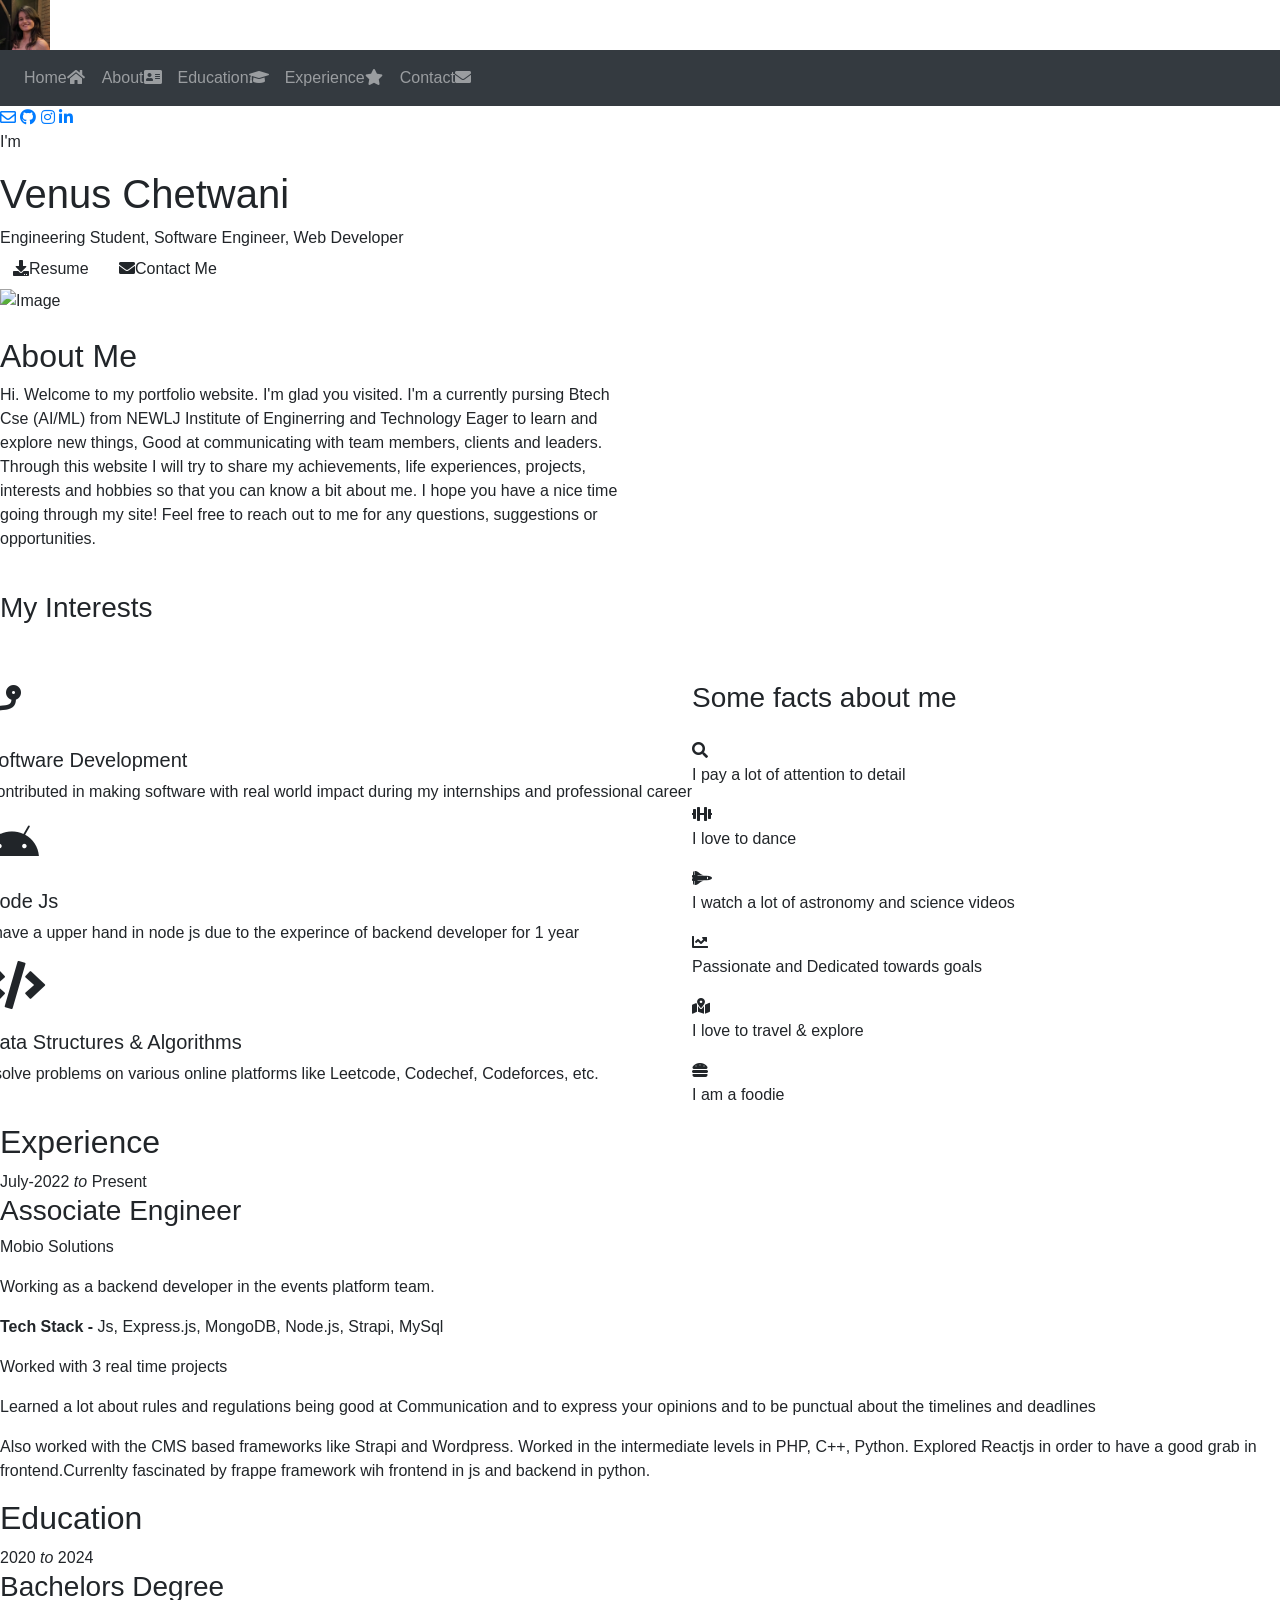
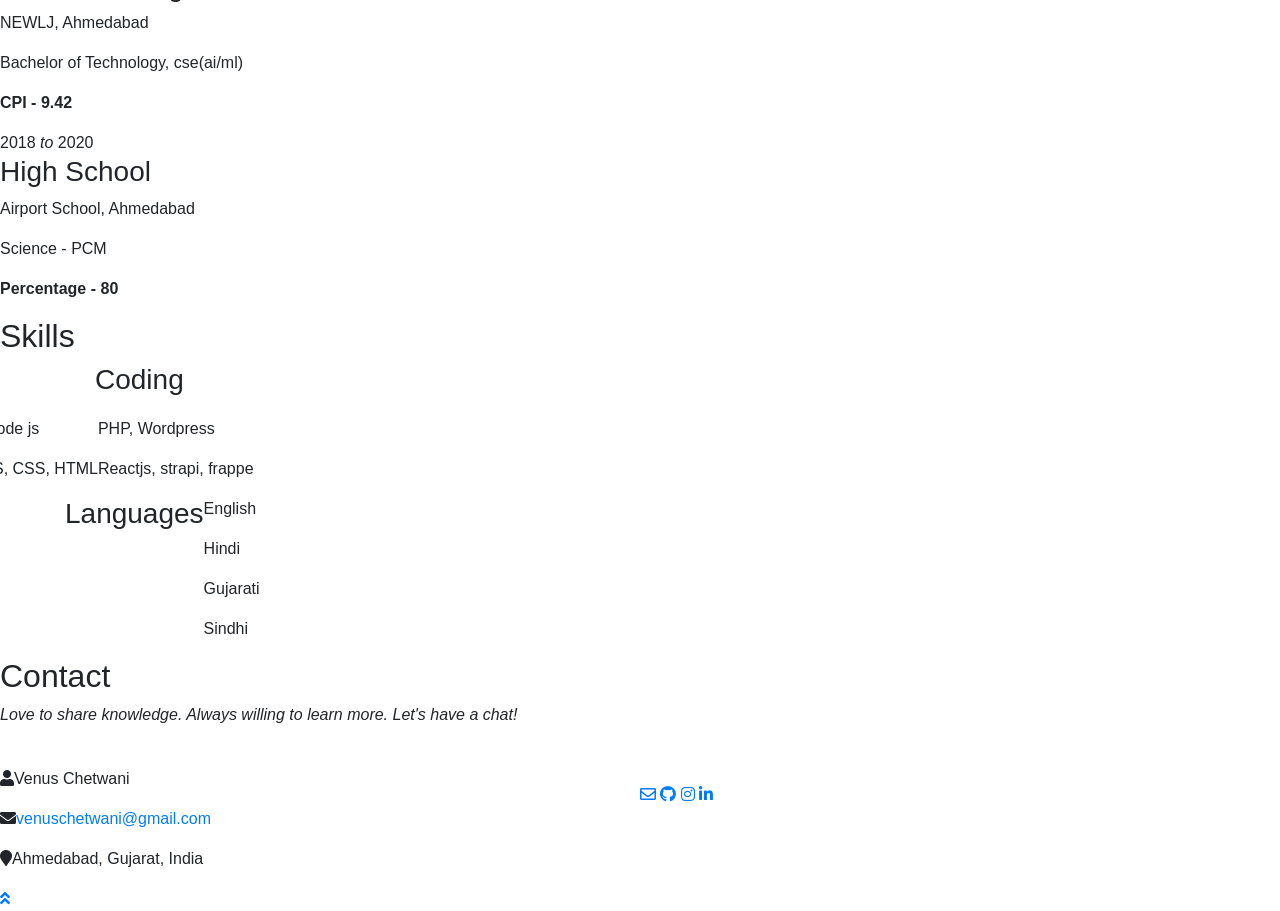
==== personal/index.html @ 5e2a09fb "Add files via upload init" ====
<!DOCTYPE html>
<html lang="en">
    <head>
        <meta charset="utf-8">
        <title>Venus Chetwani</title>
        <meta content="width=device-width" name="viewport">
        <html xmlns="http://www.w3.org/1999/xhtml" xmlns:fb="http://ogp.me/ns/fb#">
        <!-- Favicon -->
        <link href="img/favicon.ico" rel="icon">
        <meta property="og:image" content="img/profile.jpg"/>

        <link href="https://fonts.googleapis.com/css2?family=Open+Sans:300;400;600;700;800&display=swap" rel="stylesheet">

        <link href="https://stackpath.bootstrapcdn.com/bootstrap/4.4.1/css/bootstrap.min.css" rel="stylesheet">
        <link href="https://cdnjs.cloudflare.com/ajax/libs/font-awesome/5.12.0/css/all.min.css" rel="stylesheet">
        <link href="lib/slick/slick.css" rel="stylesheet">
        <link href="lib/slick/slick-theme.css" rel="stylesheet">

        <link href="css/style.css" rel="stylesheet">
    </head>

    <body data-spy="scroll" data-target=".navbar" data-offset="51">
        <div class="wrapper">
            <div class="sidebar">
                <div class="sidebar-header">
                    <img src="img/profile.jpeg" alt="Image" width="50" height="50">
                </div>
                <div class="sidebar-content">
                    <nav class="navbar navbar-expand-md bg-dark navbar-dark">
                        <button type="button" class="navbar-toggler" data-toggle="collapse" data-target="#navbarCollapse">
                            <span class="navbar-toggler-icon"></span>
                        </button>
                        <div class="collapse navbar-collapse" id="navbarCollapse">
                            <ul class="nav navbar-nav">
                                <li class="nav-item">
                                    <a class="nav-link" href="#header">Home<i class="fa fa-home" style="margin-right: 1px;"></i></a>
                                </li> 
                                <li class="nav-item">
                                    <a class="nav-link" href="#about">About<i class="fa fa-address-card"></i></a>
                                </li>
                                <li class="nav-item">
                                    <a class="nav-link" href="#education">Education<i class="fa fa-graduation-cap"></i></a>
                                </li>
                                <li class="nav-item">
                                    <a class="nav-link" href="#experience">Experience<i class="fa fa-star" style="margin-right: 1px;"></i></a>
                                </li>
                                <li class="nav-item">
                                    <a class="nav-link" href="#contact">Contact<i class="fa fa-envelope"></i></a>
                                </li>
                            </ul>
                        </div>
                    </nav>
                </div>
                <div class="sidebar-footer">
                    <a href="mailto:venuschetwanu@gmail.com"><i class="far fa-envelope"></i></a>
                    <a href="http://www.github.com/venuschetwani" target="_blank"><i class="fab fa-github"></i></a>
                    <a href="http://www.instagram.com/venuschetwani" target="_blank"><i class="fab fa-instagram"></i></a>
                    <a href="http://www.linkedin.com/in/venus-chetwani-0b9880237" target="_blank"><i class="fab fa-linkedin-in"></i></a>
                </div>
            </div>
            <div class="content">
                <!-- Header Start -->
                <div class="header" id="header">
                    <div class="content-inner">
                        <p>I'm</p>
                        <h1>Venus Chetwani</h1>
                        <h2></h2>
                        <div class="typed-text">Engineering Student, Software Engineer, Web Developer</div>
                    </div>
                </div>
                <!-- Header End -->
                
                <!-- Large Button Start -->
                <div class="large-btn">
                    <div class="content-inner">
                        <a class="btn" href="https://drive.google.com/file/d/13nygTO-_3JtsukVRPIBDVdhfcVZLSs6s/view?usp=drive_link" target="_blank"><i class="fa fa-download"></i>Resume</a>
                        <a class="btn" href="#contact"><i class="fa fa-envelope"></i>Contact Me</a>
                    </div>
                </div>
                <!-- Large Button End -->
                
                <!-- About Start -->
                <div class="about" id="about">
                    <div class="content-inner">
                        <div class="circular-profile">
                            <img src="img/profile.jpg" alt="Image" class="circular-img" style="width: 200px;height: 200px;">
                        </div>
                        </br>
                        <div class="content-header">
                            <h2>About Me</h2>
                        </div>
                        <div class="row align-items-center">
                            <div class="col-md-6 about-margin">
                                <p>Hi. Welcome to my portfolio website. I'm glad you visited. I'm a currently pursing Btech Cse (AI/ML) from NEWLJ Institute of Enginerring and Technology
                                    Eager to learn and explore new things, Good at communicating with team members, clients and leaders.
                                    Through this website I will try to share my achievements, life experiences, projects, interests and hobbies so that you can know a bit about me.
                                    I hope you have a nice time going through my site! Feel free to reach out to me for any questions, suggestions or opportunities.
                                </p>
                            </br>
                            <h3>My Interests</h3>
                            </br>
                            </div>
                            <div class="interests-col">
                                <div class="srv-col interests-sub">
                                    <span class="fas fa-3x fa-code-branch"></span>
                                    <h5 style="margin-top: 20px;">Software Development</h5>
                                    <p>Contributed in making software with real world impact during my internships and professional career</p>
                                </div>
                                <div class="srv-col interests-sub">
                                    <i class="fab fa-3x fa-android"></i>
                                    <h5 style="margin-top: 20px;">Node Js</h5>
                                    <p>I have a upper hand in node js due to the experince of backend developer for 1 year</p>
                                </div>
                                <div class="srv-col interests-sub">
                                    <i class="fa fa-3x fa-code"></i>
                                    <h5 style="margin-top: 20px;">Data Structures & Algorithms</h5>
                                    <p>I solve problems on various online platforms like Leetcode, Codechef, Codeforces, etc.</p>
                                </div>
                            </div>
                            <div class="miscellaneous">
                                </br>
                                <h3 style="margin-bottom: 25px; text-align: left;">Some facts about me</h3>
                                <div class="miscellaneous-item">
                                    <div>
                                        <i class="fas fa-search" style="margin-right:15px;"></i>
                                    </div>
                                    <div>
                                        <p>I pay a lot of attention to detail</p>
                                    </div>
                                </div>
                                <div class="miscellaneous-item">
                                    <div>
                                        <i class="fas fa-dumbbell" style="margin-right:12px;"></i>                                  
                                    </div>
                                    <div>
                                        <p>I love to dance</p>  
                                    </div>
                                </div>
                                <div class="miscellaneous-item">
                                    <div>
                                        <i class="fas fa-space-shuttle" style="margin-right:12px;"></i>
                                    </div>
                                    <div>
                                        <p>I watch a lot of astronomy and science videos</p>
                                    </div>
                                </div>
                                <div class="miscellaneous-item">
                                    <div>
                                        <i class="fas fa-chart-line" style="margin-right:17px;"></i>
                                    </div>
                                    <div>
                                        <p>Passionate and Dedicated towards goals </p>
                                    </div>
                                </div>
                                <div class="miscellaneous-item">
                                    <div>
                                        <i class="fas fa-map-marked-alt" style="margin-right:15px;"></i>
                                    </div>
                                    <div>
                                        <p>I love to travel & explore</p>
                                    </div>
                                </div>
                                <div class="miscellaneous-item">
                                    <div>
                                        <i class="fas fa-hamburger" style="margin-right:17px;"></i>
                                    </div>
                                    <div>
                                        <p>I am a foodie</p>
                                    </div>
                                </div>                                    
                            </div>
                        </div>
                    </div>
                </div>
                <!-- About End -->
                
                <!-- Experience Start -->
                <div class="education" id="experience">
                    <div class="content-inner">
                        <div class="content-header">
                            <h2>Experience</h2>
                        </div>
                        <div class="align-items-center">
                            <div>
                                <div class="edu-col border-btm">
                                    <span>July-2022 <i>to </i> Present</span>
                                    <h3>Associate Engineer</h3>
                                    <p class="company-name">Mobio Solutions</p>
                                    <p>Working as a backend developer in the events platform team.</p>
                                    <p><strong>Tech Stack - </strong>Js, Express.js, MongoDB, Node.js, Strapi, MySql</p>
                                </div>
                            </div>
                            <div>
                                <div class="edu-col border-btm">
                                    <p class="company-name">Worked with 3 real time projects</p>
                                    <p>Learned a lot about rules and regulations being good at Communication and to express your opinions and to be punctual about the timelines and deadlines</p>
                                </div>
                            </div>
                            <div>
                                <div class="edu-col border-btm">
                                    <p>Also worked with the CMS based frameworks like Strapi and Wordpress. Worked in the intermediate levels in PHP, C++, Python. Explored Reactjs in order to have a good grab in frontend.Currenlty fascinated by frappe framework wih frontend in js and backend in python. </p>
                                </div>
                            </div>
                        </div>
                    </div>
                </div>
                <!-- Experience End -->

                <!-- Education Start -->
                <div class="education" id="education">
                    <div class="content-inner">
                        <div class="content-header">
                            <h2>Education</h2>
                        </div>
                        <div class="align-items-center">
                            <div>
                                <div class="edu-col border-btm">
                                    <span>2020 <i>to </i>2024</span>
                                    <h3>Bachelors Degree</h3>
                                    <p>NEWLJ, Ahmedabad</p>
                                    <p>Bachelor of Technology, cse(ai/ml)</p>
                                    <p><strong>CPI - 9.42</strong></p>
                                </div>
                            </div>
                            <div>
                                <div class="edu-col border-btm">
                                    <span>2018 <i>to </i>2020</span>
                                    <h3>High School</h3>
                                    <p>Airport School, Ahmedabad</p>
                                    <p>Science - PCM</p>
                                    <p><strong>Percentage - 80</strong></p>
                                </div>
                            </div>
                        </div>
                    </div>
                </div>
                <!-- Education End -->

                <!-- Service Start -->
                <div class="service" id="service">
                    <div class="content-header">
                        <h2>Skills</h2>
                    </div>
                    <div class="content-inner skill-arrangement">
                        <div style="max-width: 350px; min-width: 310px;">
                            <h3 style="margin-left: 95px; margin-bottom: 20px;">Coding</h3>
                            <div class="row">
                                <div class="skills">
                                    <div role="progressbar" aria-valuenow="85" aria-valuemin="0" aria-valuemax="100" style="--value:85"></div>
                                    <div class="skill-name">
                                        <p>Node js</p>
                                    </div>
                                    <div role="progressbar" aria-valuenow="80" aria-valuemin="0" aria-valuemax="100" style="--value:80"></div>
                                    <div class="skill-name">
                                        <p>JS, CSS, HTML</p>
                                    </div>
                                </div>
                                <div class="skills">
                                    <div role="progressbar" aria-valuenow="60" aria-valuemin="0" aria-valuemax="100" style="--value:40"></div>
                                    <div class="skill-name">
                                        <p>PHP, Wordpress</p>
                                    </div>
                                    <div role="progressbar" aria-valuenow="75" aria-valuemin="0" aria-valuemax="100" style="--value:25"></div>
                                    <div class="skill-name">
                                        <p>Reactjs, strapi, frappe</p>
                                    </div>

                                </div>
                            </div>
                        </div>
                        <div class = "vertical-border"></div>
                        <div class="row language-margin" style="max-width: 50%; min-width: 310px; max-height: 340px;">
                            <h3 style="margin-left: 80px; margin-bottom: -5px;">Languages</h3>
                            <div>
                                <div class="skills">
                                    <div class="skill-name">
                                        <p>English</p>
                                    </div>
                                    <div class="progress-lang">
                                        <div class="progress-value" style="--value:90%"></div>
                                    </div>
                                    <div class="skill-name">
                                        <p>Hindi</p>
                                    </div>
                                    <div class="progress-lang">
                                        <div class="progress-value" style="--value:90%"></div>
                                    </div>
                                    <div class="skill-name">
                                        <p>Gujarati</p>
                                    </div>
                                    <div class="progress-lang">
                                        <div class="progress-value" style="--value:65%"></div>
                                    </div>
                                    <div class="skill-name">
                                        <p>Sindhi</p>
                                    </div>
                                    <div class="progress-lang">
                                        <div class="progress-value" style="--value:80%"></div>
                                    </div>

                                
                                </div>
                            </div>
                        </div>
                    </div>
                </div>
                <!-- Service End -->
                <!-- Contact Start -->
                <div class="contact" id="contact">
                    <div class="content-inner">
                        <div class="content-header">
                            <h2>Contact</h2>
                        </div>
                        <div class="row align-items-center">
                            <div class="col-md-6">
                                <div class="contact-info">
                                    <p style="font-style:oblique; font-weight:400">Love to share knowledge. Always willing to learn more. Let's have a chat!</p><br>
                                    <p><i class="fa fa-user"></i>Venus Chetwani</p>
                                    <p><i class="fa fa-envelope"></i><a href="mailto:venuschetwani@gmail.com">venuschetwani@gmail.com</a></p>
                                    <p><i class="fa fa-map-marker"></i>Ahmedabad, Gujarat, India</p>
                                </div>
                            </div>
                            <div class="social-mobile">
                                <a href="mailto:venuschetwani@gmail.com"><i class="far fa-envelope"></i></a>
                                <a href="http://www.github.com/venuschetwani" target="_blank"><i class="fab fa-github"></i></a>
                                <a href="http://www.instagram.com/venuschetwani" target="_blank"><i class="fab fa-instagram"></i></a>
                                <a href="https://www.linkedin.com/in/venus-chetwani-0b9880237" target="_blank"><i class="fab fa-linkedin-in"></i></a>
                            </div>
                        </div>
                    </div>
                </div>
            </div>
        </div>
        
        <!-- Back to Top -->
        <a href="#" class="back-to-top"><i class="fa fa-angle-double-up"></i></a>
        
        <!-- JavaScript Libraries -->
        <script src="https://code.jquery.com/jquery-3.4.1.min.js"></script>
        <script src="https://stackpath.bootstrapcdn.com/bootstrap/4.4.1/js/bootstrap.bundle.min.js"></script>
        <script src="lib/easing/easing.min.js"></script>
        <script src="lib/slick/slick.min.js"></script>
        <script src="lib/typed/typed.min.js"></script>
        <script src="lib/waypoints/waypoints.min.js"></script>
        <script src="lib/isotope/isotope.pkgd.min.js"></script>
        <script src="js/main.js"></script>
    </body>
</html>
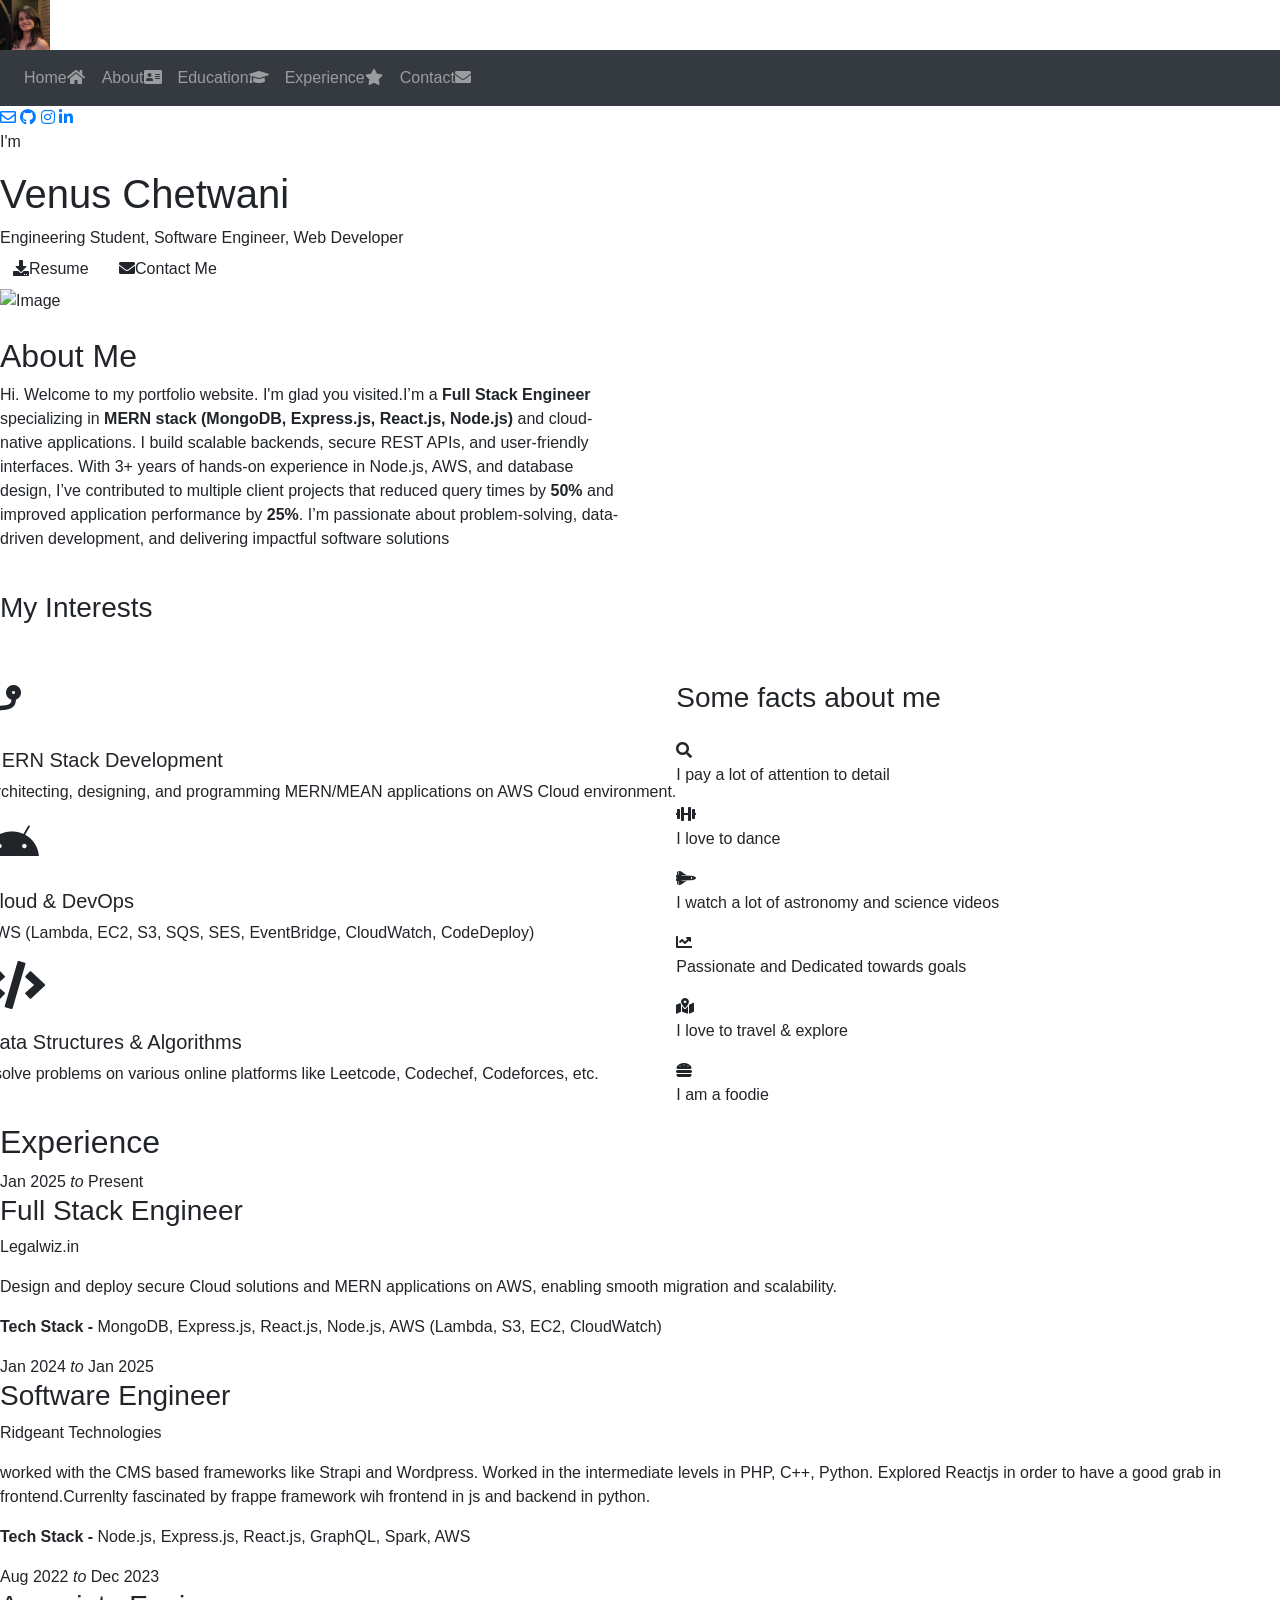
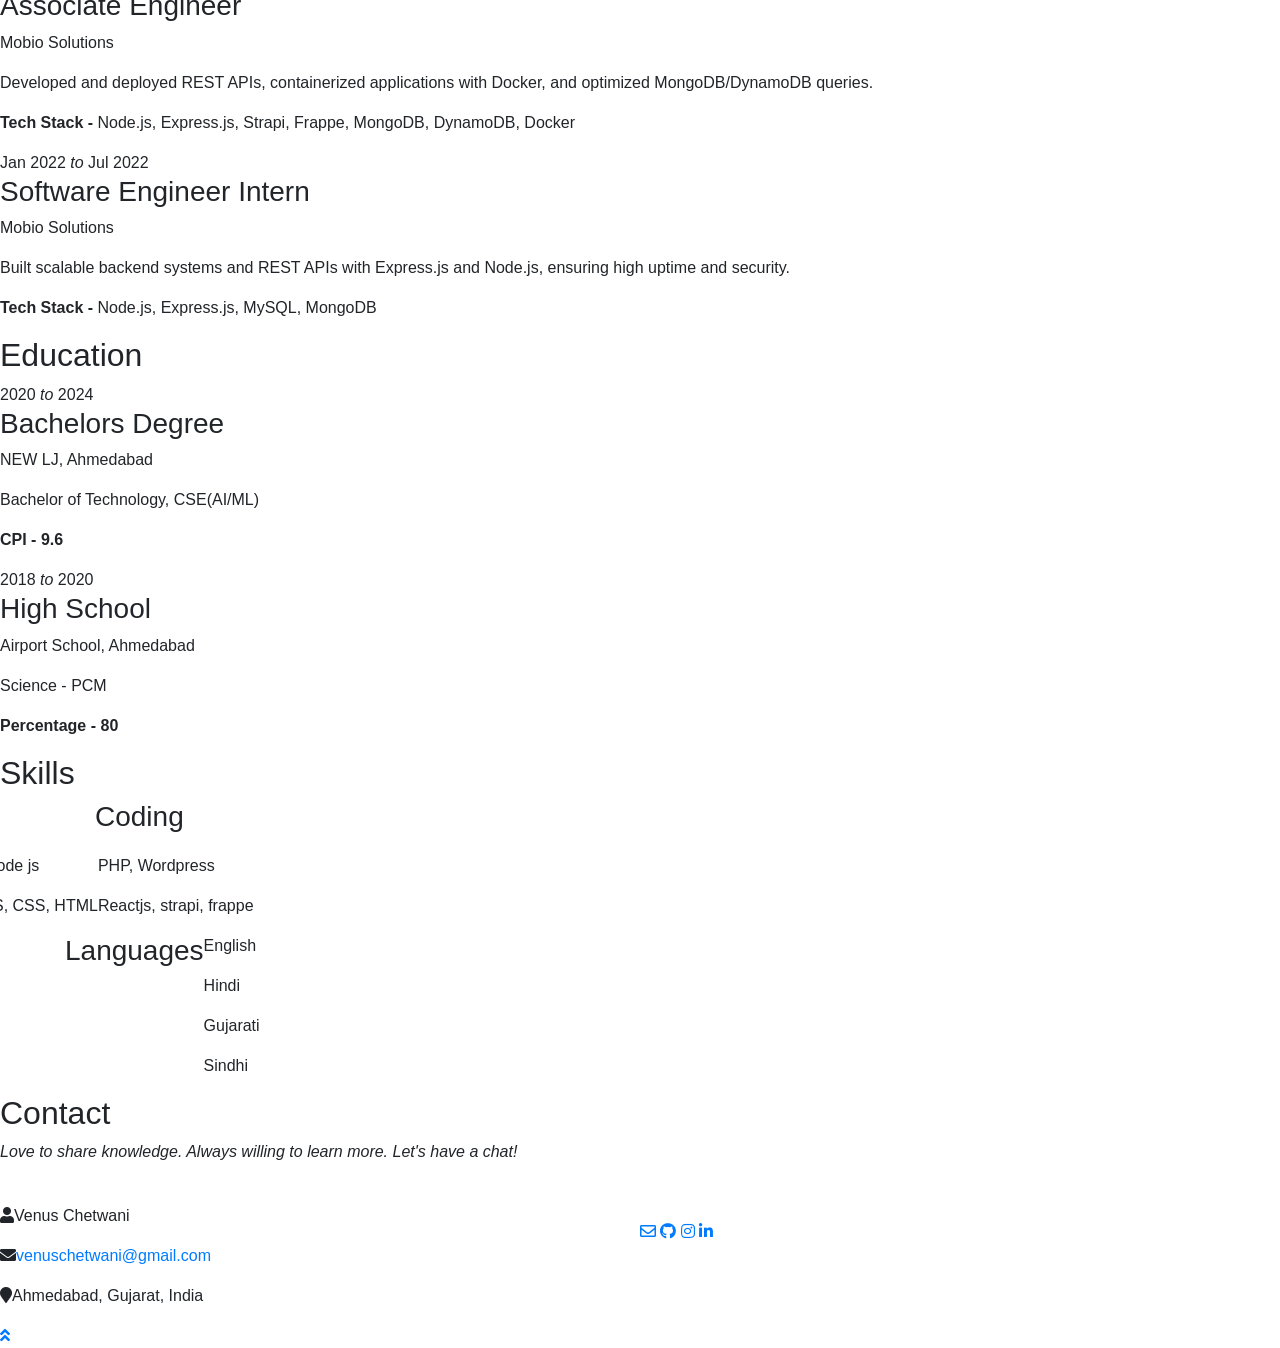
==== commit 331da4d2: "Update index.html" ====
--- a/personal/index.html
+++ b/personal/index.html
@@ -52,10 +52,10 @@
                     </nav>
                 </div>
                 <div class="sidebar-footer">
-                    <a href="mailto:venuschetwanu@gmail.com"><i class="far fa-envelope"></i></a>
-                    <a href="http://www.github.com/venuschetwani" target="_blank"><i class="fab fa-github"></i></a>
+                    <a href="mailto:venuschetwani@gmail.com"><i class="far fa-envelope"></i></a>
+                    <a href="http://www.github.com/venuschetwanii" target="_blank"><i class="fab fa-github"></i></a>
                     <a href="http://www.instagram.com/venuschetwani" target="_blank"><i class="fab fa-instagram"></i></a>
-                    <a href="http://www.linkedin.com/in/venus-chetwani-0b9880237" target="_blank"><i class="fab fa-linkedin-in"></i></a>
+                    <a href="https://www.linkedin.com/in/venus-chetwani/" target="_blank"><i class="fab fa-linkedin-in"></i></a>
                 </div>
             </div>
             <div class="content">
@@ -73,7 +73,7 @@
                 <!-- Large Button Start -->
                 <div class="large-btn">
                     <div class="content-inner">
-                        <a class="btn" href="https://drive.google.com/file/d/13nygTO-_3JtsukVRPIBDVdhfcVZLSs6s/view?usp=drive_link" target="_blank"><i class="fa fa-download"></i>Resume</a>
+                        <a class="btn" href="https://drive.google.com/file/d/1dTDvDGg3xZlZP6mMu7hsVeaaQueQre4w/view?usp=drive_link" target="_blank"><i class="fa fa-download"></i>Resume</a>
                         <a class="btn" href="#contact"><i class="fa fa-envelope"></i>Contact Me</a>
                     </div>
                 </div>
@@ -91,10 +91,13 @@
                         </div>
                         <div class="row align-items-center">
                             <div class="col-md-6 about-margin">
-                                <p>Hi. Welcome to my portfolio website. I'm glad you visited. I'm a currently pursing Btech Cse (AI/ML) from NEWLJ Institute of Enginerring and Technology
-                                    Eager to learn and explore new things, Good at communicating with team members, clients and leaders.
-                                    Through this website I will try to share my achievements, life experiences, projects, interests and hobbies so that you can know a bit about me.
-                                    I hope you have a nice time going through my site! Feel free to reach out to me for any questions, suggestions or opportunities.
+                                <p>Hi. Welcome to my portfolio website. I'm glad you visited.I’m a <strong>Full Stack Engineer</strong> specializing in 
+          <strong>MERN stack (MongoDB, Express.js, React.js, Node.js)</strong> and cloud-native applications. 
+          I build scalable backends, secure REST APIs, and user-friendly interfaces. 
+          With 3+ years of hands-on experience in Node.js, AWS, and database design, 
+          I’ve contributed to multiple client projects that reduced query times by <strong>50%</strong> 
+          and improved application performance by <strong>25%</strong>. 
+          I’m passionate about problem-solving, data-driven development, and delivering impactful software solutions
                                 </p>
                             </br>
                             <h3>My Interests</h3>
@@ -103,13 +106,13 @@
                             <div class="interests-col">
                                 <div class="srv-col interests-sub">
                                     <span class="fas fa-3x fa-code-branch"></span>
-                                    <h5 style="margin-top: 20px;">Software Development</h5>
-                                    <p>Contributed in making software with real world impact during my internships and professional career</p>
+                                    <h5 style="margin-top: 20px;">MERN Stack Development</h5>
+                                    <p>Architecting, designing, and programming MERN/MEAN applications on AWS Cloud environment.</p>
                                 </div>
                                 <div class="srv-col interests-sub">
                                     <i class="fab fa-3x fa-android"></i>
-                                    <h5 style="margin-top: 20px;">Node Js</h5>
-                                    <p>I have a upper hand in node js due to the experince of backend developer for 1 year</p>
+                                    <h5 style="margin-top: 20px;">Cloud & DevOps</h5>
+                                    <p>AWS (Lambda, EC2, S3, SQS, SES, EventBridge, CloudWatch, CodeDeploy)</p>
                                 </div>
                                 <div class="srv-col interests-sub">
                                     <i class="fa fa-3x fa-code"></i>
@@ -182,27 +185,45 @@
                         </div>
                         <div class="align-items-center">
                             <div>
-                                <div class="edu-col border-btm">
-                                    <span>July-2022 <i>to </i> Present</span>
-                                    <h3>Associate Engineer</h3>
-                                    <p class="company-name">Mobio Solutions</p>
-                                    <p>Working as a backend developer in the events platform team.</p>
-                                    <p><strong>Tech Stack - </strong>Js, Express.js, MongoDB, Node.js, Strapi, MySql</p>
-                                </div>
-                            </div>
-                            <div>
-                                <div class="edu-col border-btm">
-                                    <p class="company-name">Worked with 3 real time projects</p>
-                                    <p>Learned a lot about rules and regulations being good at Communication and to express your opinions and to be punctual about the timelines and deadlines</p>
-                                </div>
-                            </div>
-                            <div>
-                                <div class="edu-col border-btm">
-                                    <p>Also worked with the CMS based frameworks like Strapi and Wordpress. Worked in the intermediate levels in PHP, C++, Python. Explored Reactjs in order to have a good grab in frontend.Currenlty fascinated by frappe framework wih frontend in js and backend in python. </p>
-                                </div>
-                            </div>
-                        </div>
-                    </div>
+  <div class="edu-col border-btm">
+    <span>Jan 2025 <i>to </i> Present</span>
+    <h3>Full Stack Engineer</h3>
+    <p class="company-name">Legalwiz.in</p>
+    <p>Design and deploy secure Cloud solutions and MERN applications on AWS, enabling smooth migration and scalability.</p>
+    <p><strong>Tech Stack - </strong>MongoDB, Express.js, React.js, Node.js, AWS (Lambda, S3, EC2, CloudWatch)</p>
+  </div>
+</div>
+
+<div>
+  <div class="edu-col border-btm">
+    <span>Jan 2024 <i>to </i> Jan 2025</span>
+    <h3>Software Engineer</h3>
+    <p class="company-name">Ridgeant Technologies</p>
+    <p>worked with the CMS based frameworks like Strapi and Wordpress. Worked in the intermediate levels in PHP, C++, Python. Explored Reactjs in order to have a good grab in frontend.Currenlty fascinated by frappe framework wih frontend in js and backend in python.</p>
+    <p><strong>Tech Stack - </strong>Node.js, Express.js, React.js, GraphQL, Spark, AWS</p>
+  </div>
+</div>
+
+<div>
+  <div class="edu-col border-btm">
+    <span>Aug 2022 <i>to </i> Dec 2023</span>
+    <h3>Associate Engineer</h3>
+    <p class="company-name">Mobio Solutions</p>
+    <p>Developed and deployed REST APIs, containerized applications with Docker, and optimized MongoDB/DynamoDB queries.</p>
+    <p><strong>Tech Stack - </strong>Node.js, Express.js, Strapi, Frappe, MongoDB, DynamoDB, Docker</p>
+  </div>
+</div>
+
+<div>
+  <div class="edu-col border-btm">
+    <span>Jan 2022 <i>to </i> Jul 2022</span>
+    <h3>Software Engineer Intern</h3>
+    <p class="company-name">Mobio Solutions</p>
+    <p>Built scalable backend systems and REST APIs with Express.js and Node.js, ensuring high uptime and security.</p>
+    <p><strong>Tech Stack - </strong>Node.js, Express.js, MySQL, MongoDB</p>
+  </div>
+</div>
+                            
                 </div>
                 <!-- Experience End -->
 
@@ -217,9 +238,9 @@
                                 <div class="edu-col border-btm">
                                     <span>2020 <i>to </i>2024</span>
                                     <h3>Bachelors Degree</h3>
-                                    <p>NEWLJ, Ahmedabad</p>
-                                    <p>Bachelor of Technology, cse(ai/ml)</p>
-                                    <p><strong>CPI - 9.42</strong></p>
+                                    <p>NEW LJ, Ahmedabad</p>
+                                    <p>Bachelor of Technology, CSE(AI/ML)</p>
+                                    <p><strong>CPI - 9.6</strong></p>
                                 </div>
                             </div>
                             <div>
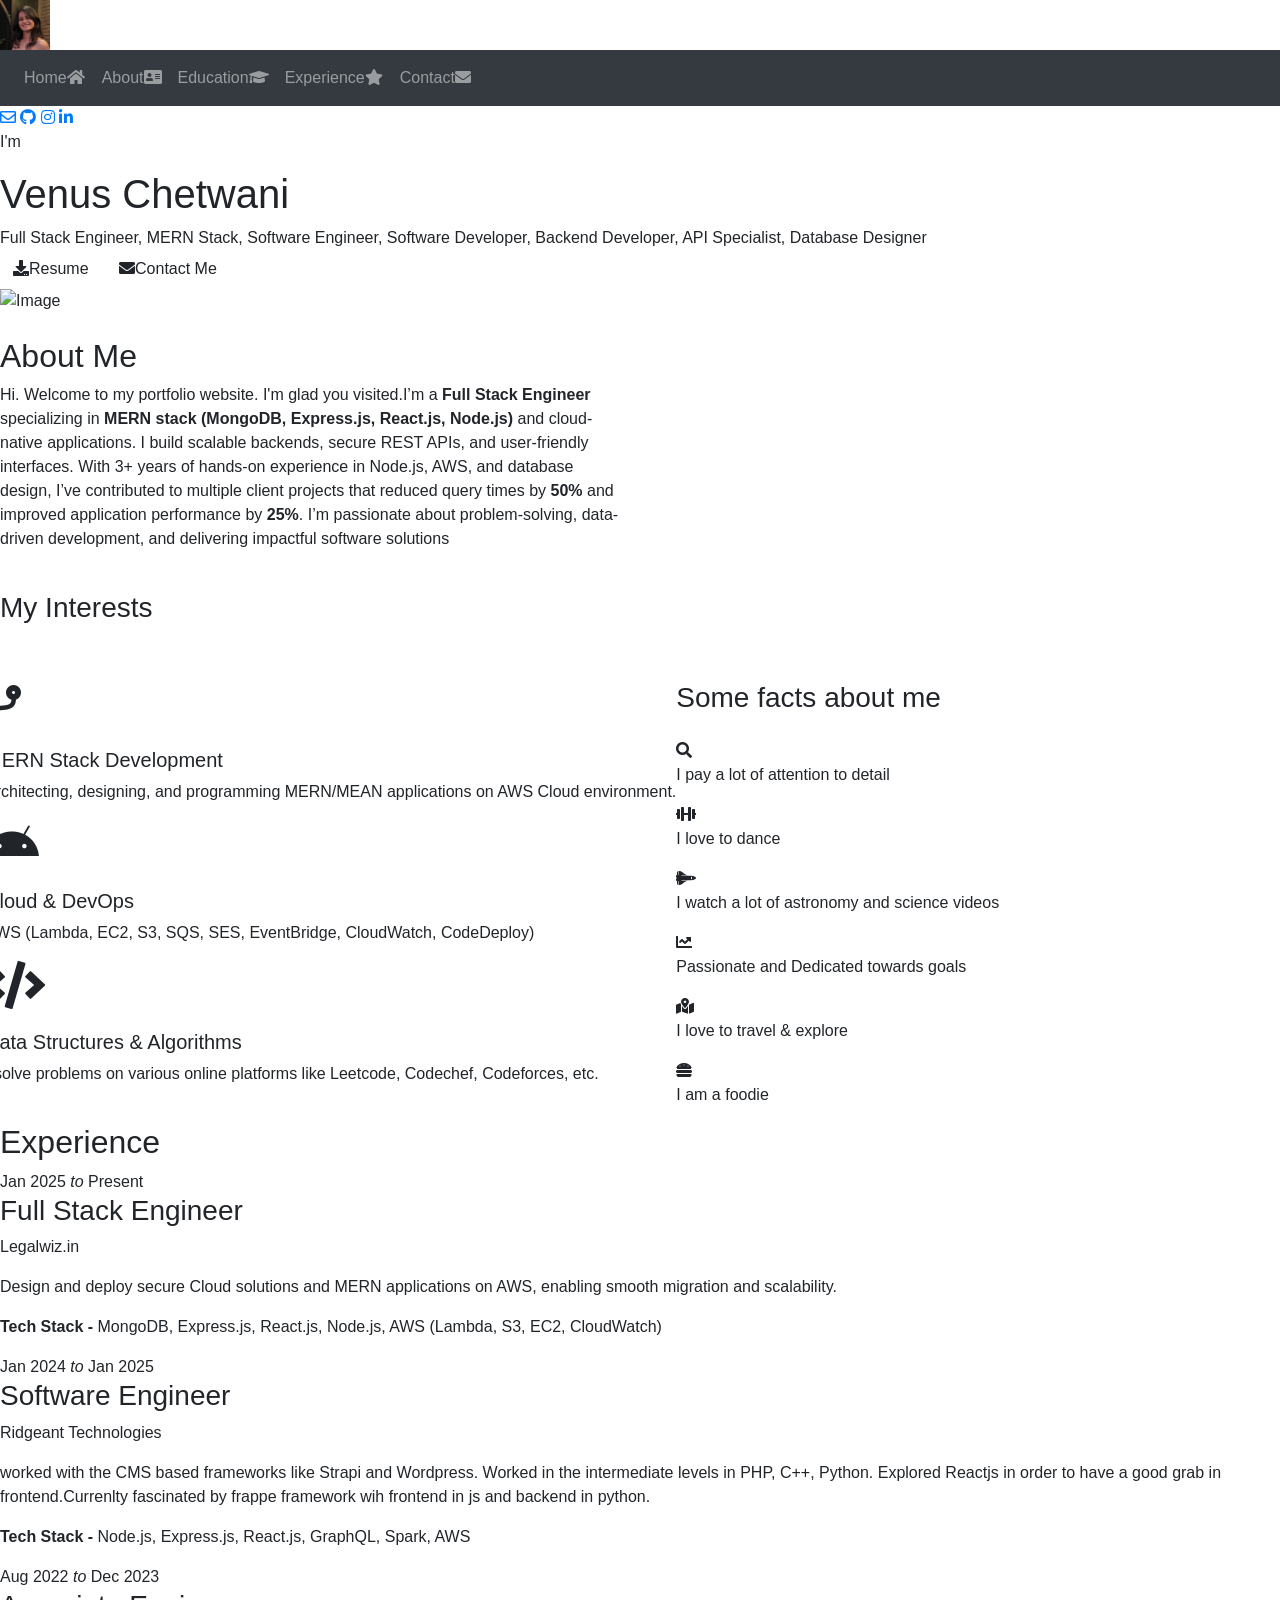
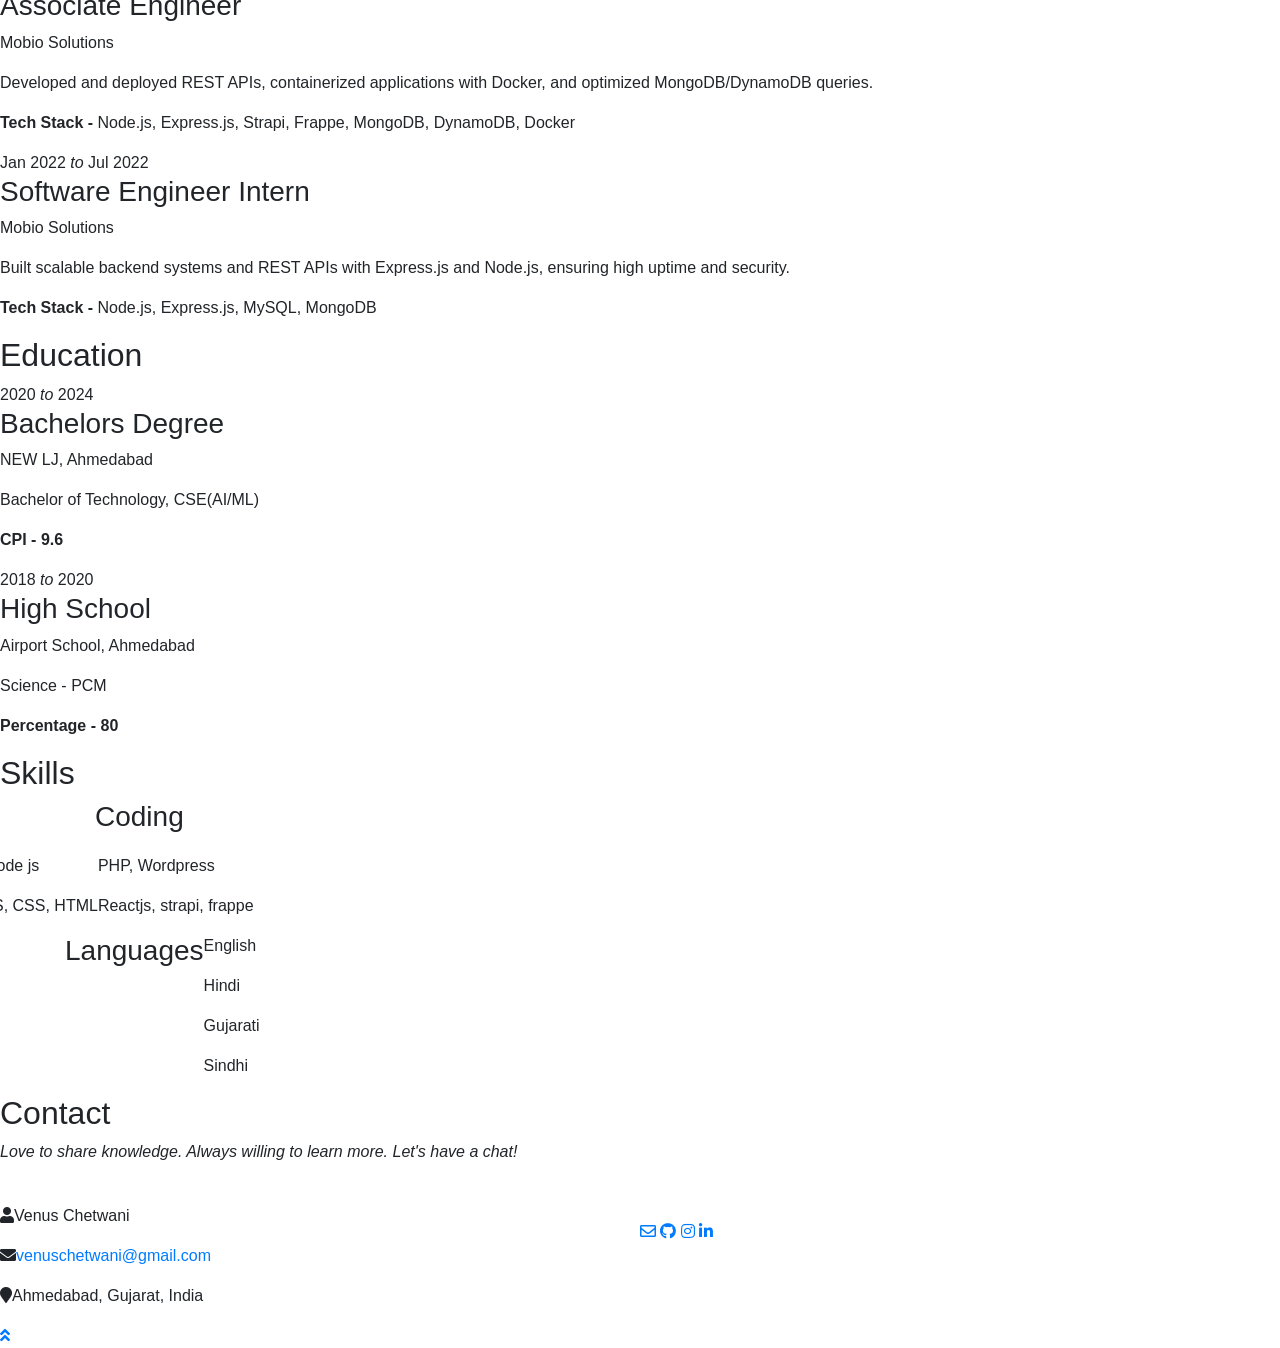
==== commit 27b28100: "Update index.html" ====
--- a/personal/index.html
+++ b/personal/index.html
@@ -65,7 +65,7 @@
                         <p>I'm</p>
                         <h1>Venus Chetwani</h1>
                         <h2></h2>
-                        <div class="typed-text">Engineering Student, Software Engineer, Web Developer</div>
+                        <div class="typed-text">Full Stack Engineer, MERN Stack, Software Engineer, Software Developer, Backend Developer, API Specialist, Database Designer</div>
                     </div>
                 </div>
                 <!-- Header End -->
